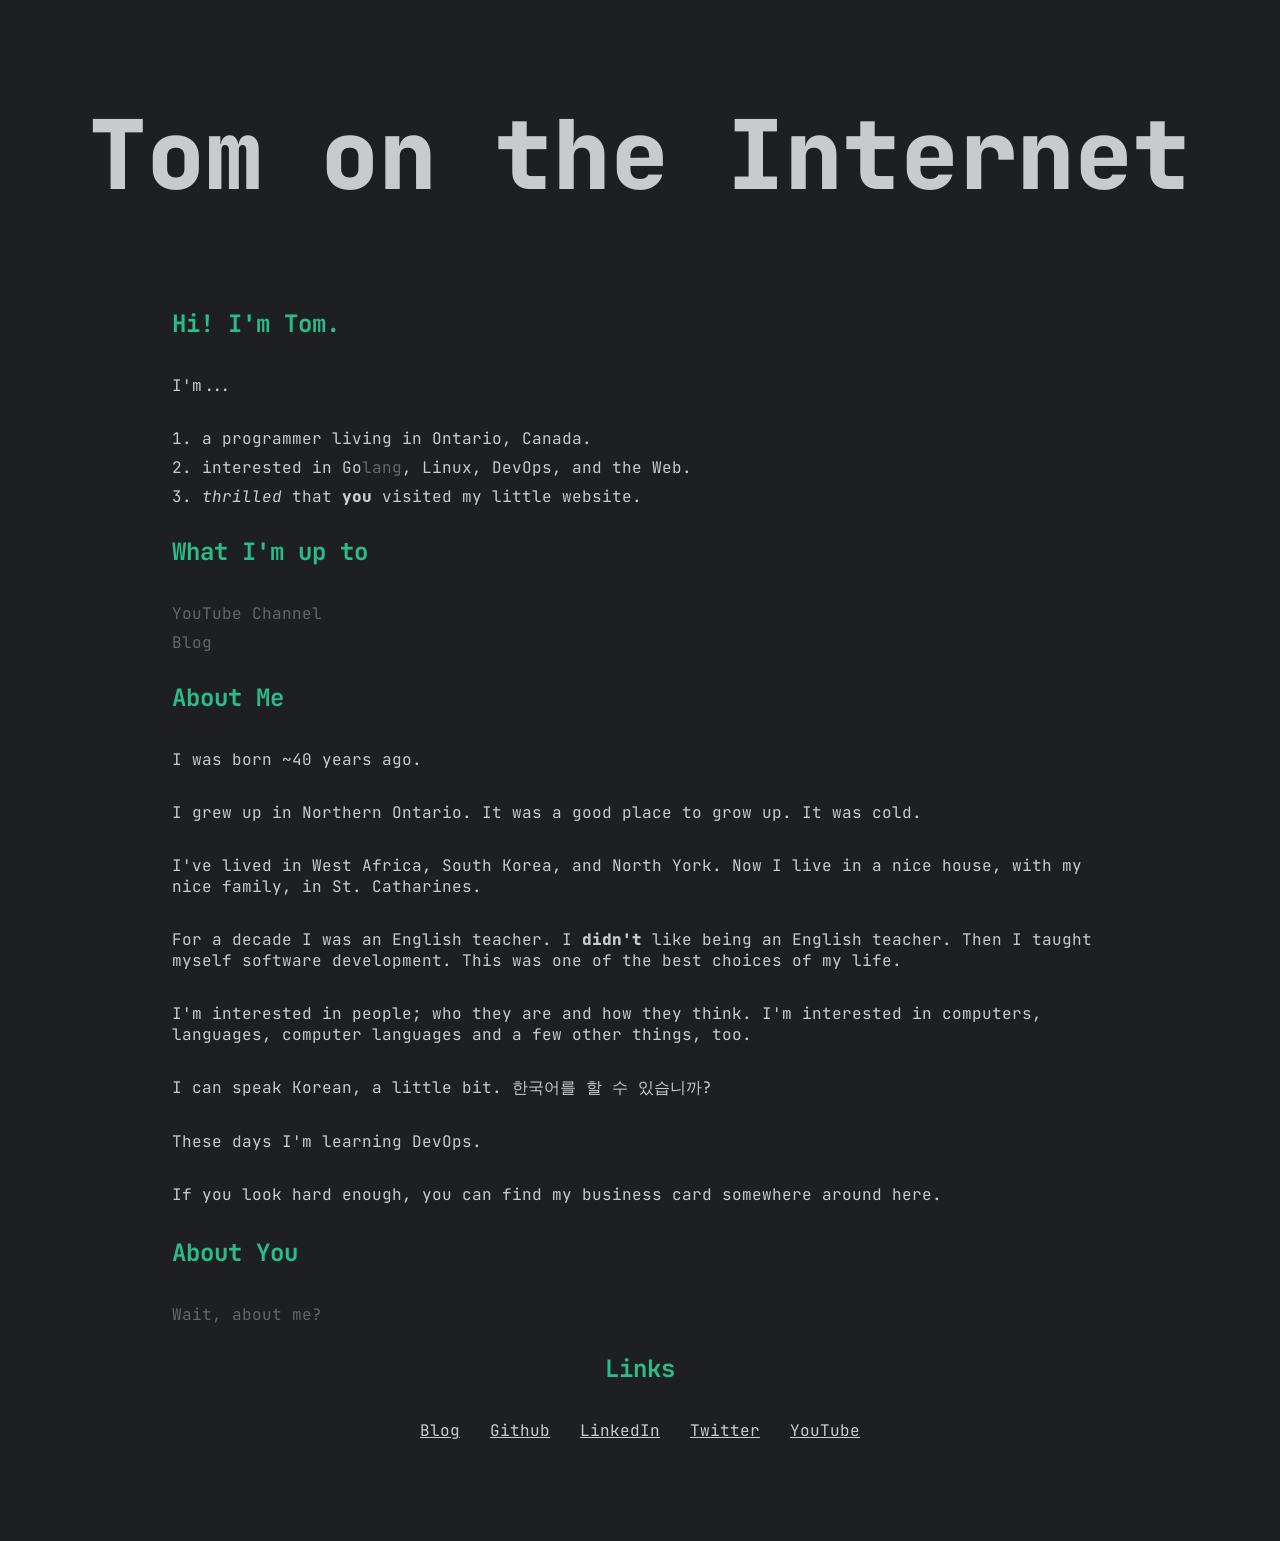
==== index.html @ e5436bb9 "change header" ====
<!DOCTYPE html>
<html lang="en">
    <head>
        <title>Tom on the Internet</title>
        <meta charset="UTF-8" />
        <meta name="viewport" content="width=device-width, initial-scale=1" />
        <link href="reset.css" rel="stylesheet" />
        <link href="style.css" rel="stylesheet" />
        <script defer src="ua-parser.min.js"></script>
        <script defer src="app.js"></script>
    </head>

    <body>
        <header>
            <h1 title="Tom on the Internet">Tom on the Internet</h1>
        </header>
        <main>
            <section id="introduction">
                <h2>Hi! I'm Tom.</h2>
                <p>I'm...</p>
                <ol>
                    <li>a programmer living in Ontario, Canada.</li>
                    <li
                        >interested in Go<span class="dim">lang</span>, Linux,
                        DevOps, and the Web.
                    </li>
                    <li
                        ><em>thrilled</em> that <strong>you</strong> visited my
                        little website.
                    </li>
                </ol>
            </section>
            <section id="projects">
                <h2>What I'm up to</h2>
                <ul>
                    <li>
                        <details>
                            <summary>YouTube Channel</summary>
                            <p>
                                I make videos about Linux, Vim, the command
                                line, bash, software development, etc.
                            </p>
                            <p>
                                <a
                                    href="https://www.youtube.com/channel/UC2NXVB__-v-hf-l6wcg1zjQ"
                                    >Check out my YouTube Channel</a
                                >
                            </p>
                            <video autoplay loop muted>
                                <source
                                    src="assets/youtube.webm"
                                    type="video/webm"
                                />
                            </video>
                        </details>
                    </li>
                    <li>
                        <details>
                            <summary>Blog</summary>
                            <p>
                                I write about Linux, Colemak, books, podcasts,
                                programming, technology, and me.
                            </p>
                            <p>
                                <a href="https://blog.tomontheinternet.com"
                                    >Read Tom's Blog</a
                                >
                            </p>

                            <video autoplay loop muted>
                                <source
                                    src="assets/blog.webm"
                                    type="video/webm"
                                />
                            </video>
                        </details>
                    </li>
            </section>
            <section id="about-me">
                <h2>About Me</h2>
                <p>I was born ~40 years ago.</p>
                <p>
                    I grew up in Northern Ontario. It was a good place to grow
                    up. It was cold.
                </p>
                <p>
                    I've lived in West Africa, South Korea, and North York. Now
                    I live in a nice house, with my nice family, in St.
                    Catharines.
                </p>
                <p>
                    For a decade I was an English teacher. I
                    <strong>didn't</strong> like being an English teacher. Then
                    I taught myself software development. This was one of the
                    best choices of my life.
                </p>
                <p>
                    I'm interested in people; who they are and how they think.
                    I'm interested in computers, languages, computer languages
                    and a few other things, too.
                </p>
                <p>
                    I can speak Korean, a little bit. 한국어를 할 수 있습니까?
                </p>
                <p>These days I'm learning DevOps. </p>
                <p
                    >If you look hard enough, you can find my business card
                    somewhere around here.</p
                >
            </section>
            <section class="hide" id="about-you">
                <h2 title="About You">About You</h2>
                <details>
                    <summary>Wait, about me?</summary>

                    <p>You're a smart person. You care.</p>
                    <p><span id="about-you-os"></span></p>
                    <p
                        >You also wonder how I know you are in
                        <span id="about-you-country"></span>. Maybe a lucky
                        guess?
                    </p>
                    <p
                        >You squint at your
                        <span id="about-you-browser"></span> browser and
                        wonder... is Tom watching me?
                    </p>
                    <p
                        >But don't worry. I don't know who you are and I don't
                        know you're in <span id="about-you-city"></span>.</p
                    >
                    <p
                        >I am so glad you decided to visit my website. You're
                        great.</p
                    >
                    <p
                        ><a href="https://www.youtube.com/watch?v=aO3cUDJxKa0"
                            >How do you know about me?</a
                        ></p
                    >
                </details>
            </section>
        </main>
        <footer>
            <h2>Links</h2>
            <a href="https://blog.tomontheinternet.com">Blog</a>
            <a href="https://github.com/tom-on-the-internet">Github</a>
            <a href="https://www.linkedin.com/in/thomaspatricksteven/"
                >LinkedIn</a
            >
            <a href="https://twitter.com/tom_on_the_net">Twitter</a>
            <a href="https://www.youtube.com/channel/UC2NXVB__-v-hf-l6wcg1zjQ">
                YouTube
            </a>
        </footer>
    </body>
</html>
---- style.css ----
@import url('https://fonts.googleapis.com/css2?family=JetBrains+Mono:ital,wght@0,400;0,700;0,800;1,400&display=swap');

:root {
    --main-bg-color: #1d1f21;
    --accent-color: #2bbc8a;
    --main-color: #c9cacc;
    --dim-color: #666666;
    --default-spacing: 0.5em;
    --glitch-bg-color: #4242e6;
}

body {
    background-color: var(--main-bg-color);
    color: var(--main-color);
    font-family: 'JetBrains Mono', monospace;
}

header {
    font-weight: 900;
    min-height: 20vh;
    display: flex;
    padding: 0 2em;
    justify-content: center;
    align-items: center;
    margin: 4em 0;
}

section {
    margin-bottom: 1.8em;
}

h1 {
    font-size: 6em;
}

h2 {
    color: var(--accent-color);
    font-weight: 700;
    font-size: 1.5em;
    margin-bottom: 1.5em;
}

a {
    cursor: pointer;
    text-decoration: underline;
}

p {
    margin-bottom: 2em;
}

main {
    max-width: 1000px;
    padding: 0 2em;
    margin: 0 auto;
}

summary {
    cursor: pointer;
    color: var(--dim-color);
    list-style-type: none;
}

summary::-webkit-details-marker {
    display: none; /* Chrome */
}

details summary:hover {
    color: var(--accent-color);
}

details[open] summary {
    color: var(--accent-color);
    text-decoration: none;
    margin-bottom: 2em;
}

details[open] {
    margin-top: 2em;
    margin-bottom: 2em;
}

ol {
    list-style: decimal inside;
}

li {
    margin-bottom: 0.5em;
}

em {
    font-style: italic;
}

strong {
    font-weight: 800;
}

footer {
    text-align: center;
    margin-bottom: 100px;
}

footer > a {
    margin: 20px 10px;
}

video {
    display: block;
    width: 100%;
    height: 400px;
}

.dim {
    color: var(--dim-color);
}

.accent {
    color: var(--accent-color);
}

.hide {
    display: none;
}

@media (max-width: 1000px) {
    h1 {
        font-size: 3em;
    }

    footer {
        text-align: left;
        padding: 0 2em;
    }

    footer > a {
        display: block;
        margin: 20px 0px;
    }
}

.glitch {
    animation: glitch 1s linear infinite;
}

@keyframes glitch {
    2%,
    64% {
        transform: translate(2px, 0) skew(0deg);
    }
    4%,
    60% {
        transform: translate(-2px, 0) skew(0deg);
    }
    62% {
        transform: translate(0, 0) skew(5deg);
    }
}

.glitch:before,
.glitch:after {
    content: attr(title);
    position: absolute;
    left: 0;
}

.glitch:before {
    animation: glitchTop 1s linear infinite;
    clip-path: polygon(0 0, 100% 0, 100% 33%, 0 33%);
    -webkit-clip-path: polygon(0 0, 100% 0, 100% 33%, 0 33%);
}

@keyframes glitchTop {
    2%,
    64% {
        transform: translate(2px, -2px);
    }
    4%,
    60% {
        transform: translate(-2px, 2px);
    }
    62% {
        transform: translate(13px, -1px) skew(-13deg);
    }
}

.glitch:after {
    animation: glitchBottom 1.5s linear infinite;
    clip-path: polygon(0 67%, 100% 67%, 100% 100%, 0 100%);
    -webkit-clip-path: polygon(0 67%, 100% 67%, 100% 100%, 0 100%);
}

@keyframes glitchBottom {
    2%,
    64% {
        transform: translate(-2px, 0);
    }
    4%,
    60% {
        transform: translate(-2px, 0);
    }
    62% {
        transform: translate(-22px, 5px) skew(21deg);
    }
}

@keyframes wiggle {
    0% {
        transform: rotate(0deg);
    }
    80% {
        transform: rotate(0deg);
    }
    85% {
        transform: rotate(5deg);
    }
    95% {
        transform: rotate(-5deg);
    }
    100% {
        transform: rotate(0deg);
    }
}

.wiggle {
    animation: wiggle 1.5s;
}
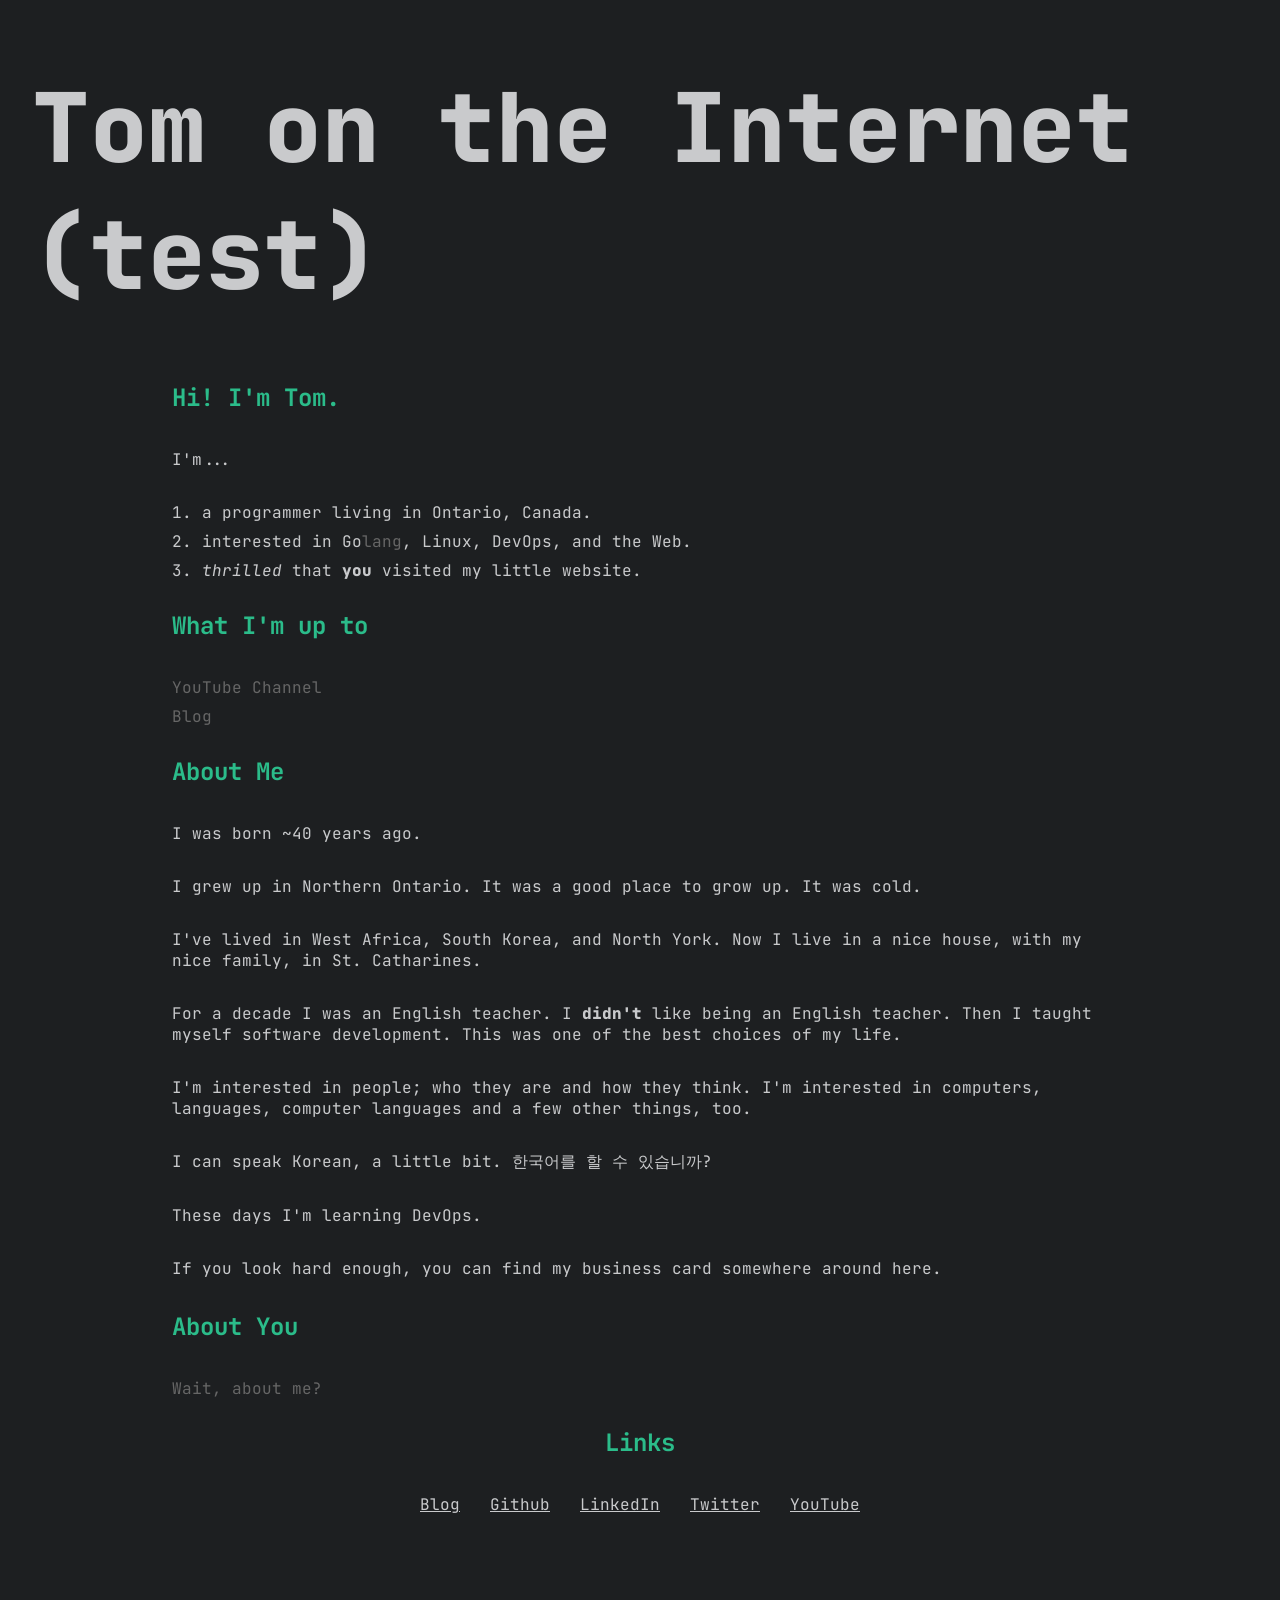
==== commit 0164fed5: "test" ====
--- a/index.html
+++ b/index.html
@@ -12,7 +12,7 @@
 
     <body>
         <header>
-            <h1 title="Tom on the Internet">Tom on the Internet</h1>
+            <h1 title="Tom on the Internet">Tom on the Internet (test)</h1>
         </header>
         <main>
             <section id="introduction">
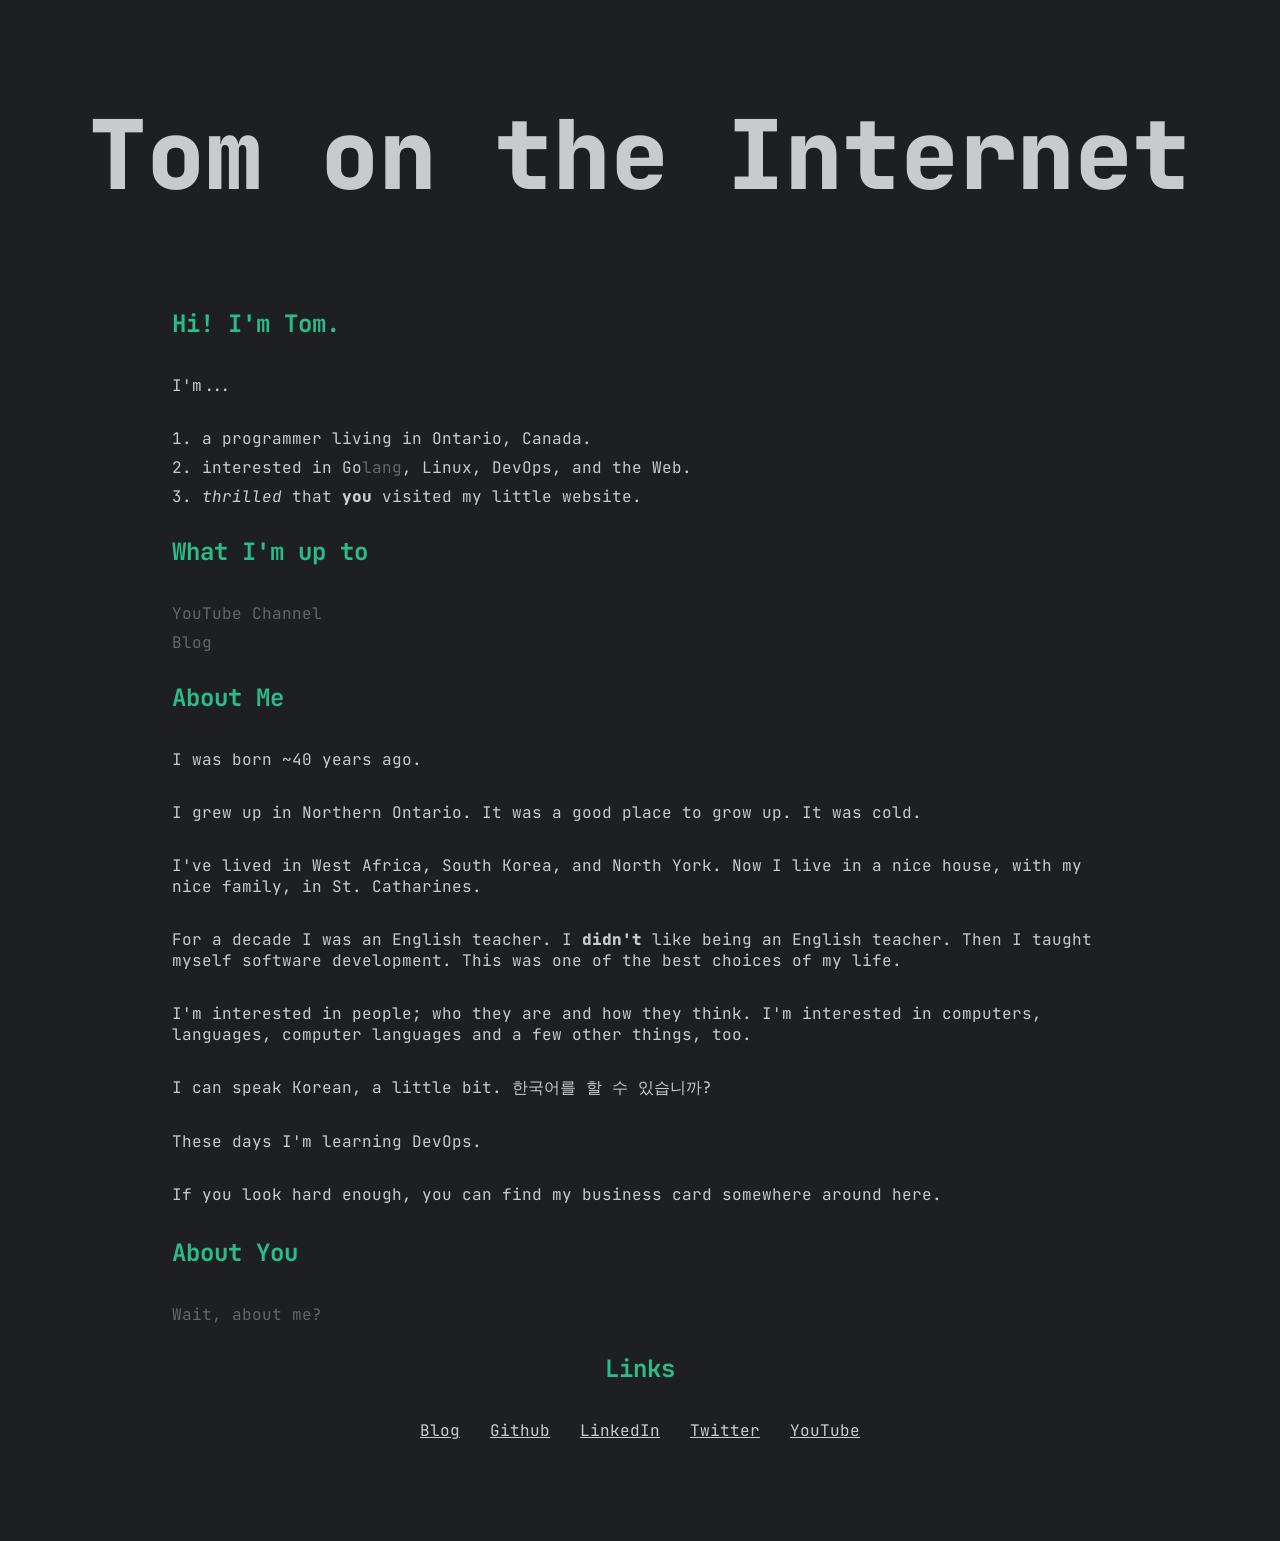
==== commit 9bfe8efe: "Revert "test" This reverts commit 0164fed581cec2a9597030d50479f227552537e0." ====
--- a/index.html
+++ b/index.html
@@ -12,7 +12,7 @@
 
     <body>
         <header>
-            <h1 title="Tom on the Internet">Tom on the Internet (test)</h1>
+            <h1 title="Tom on the Internet">Tom on the Internet</h1>
         </header>
         <main>
             <section id="introduction">
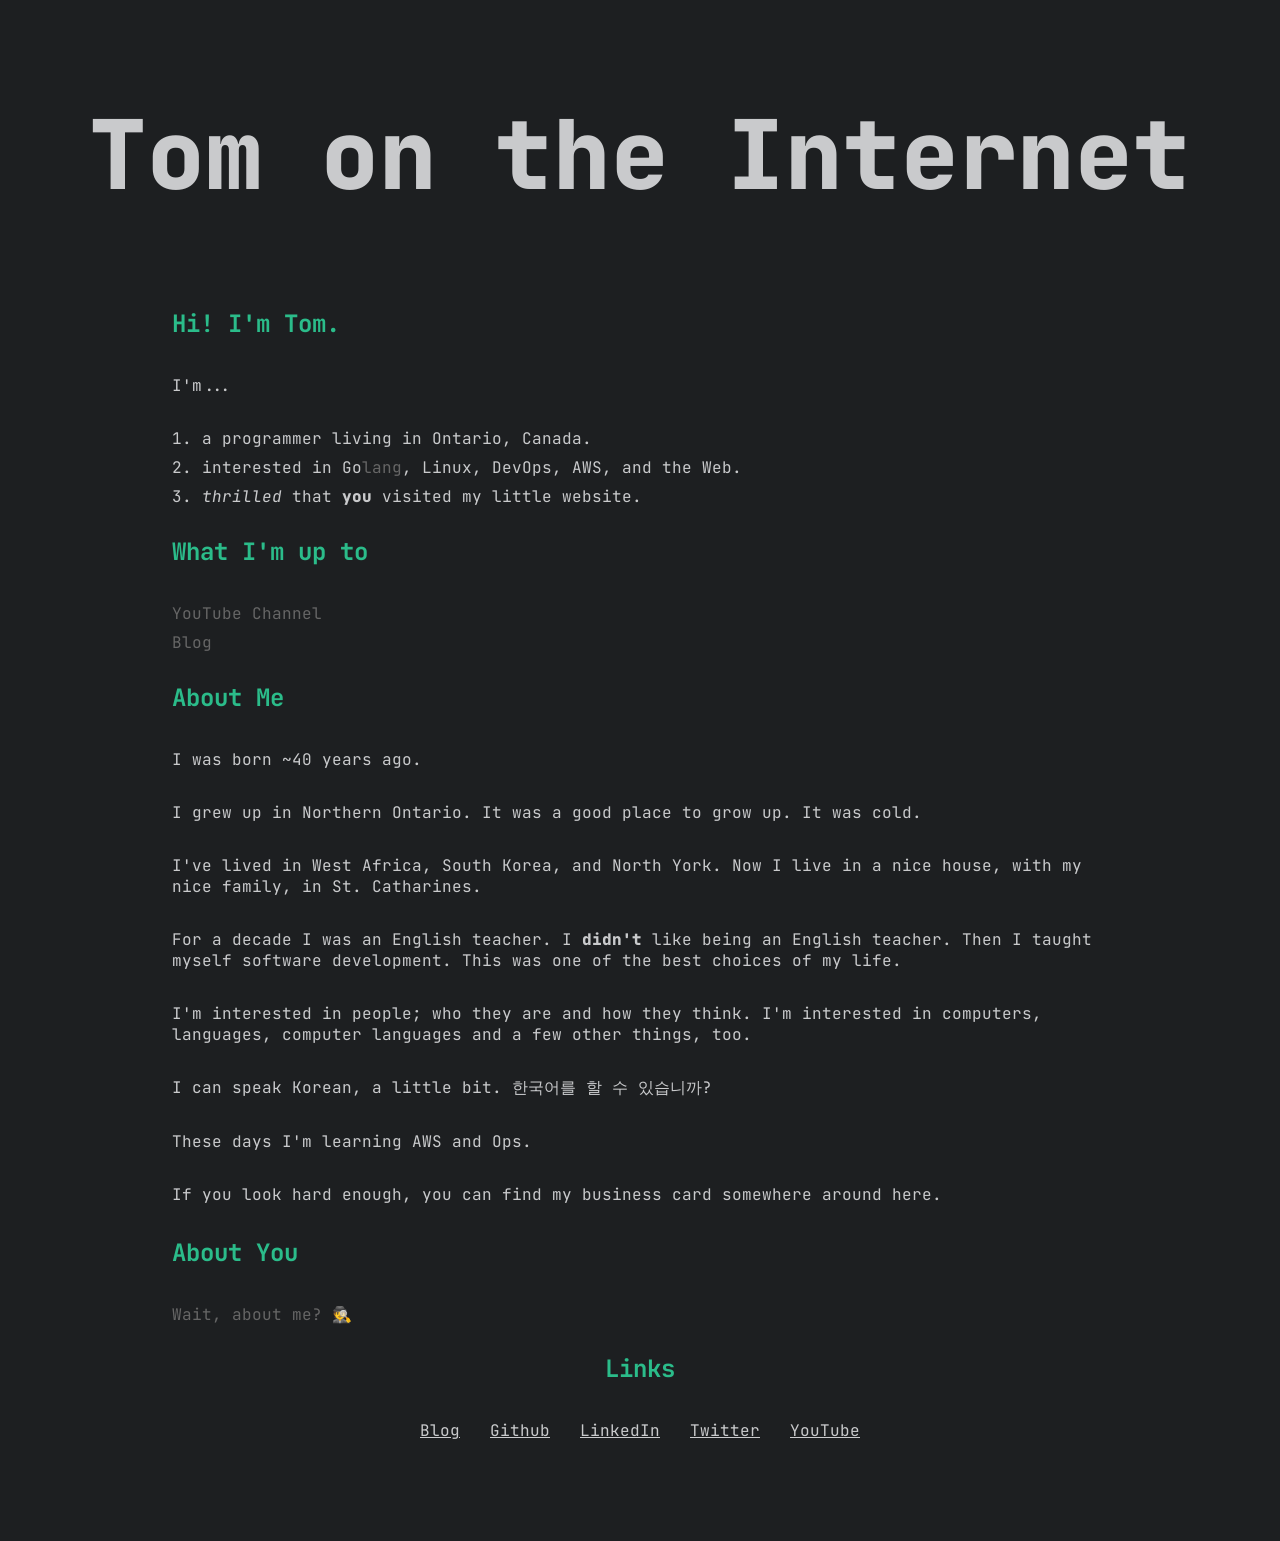
==== commit 14144284: "update" ====
--- a/index.html
+++ b/index.html
@@ -22,7 +22,7 @@
                     <li>a programmer living in Ontario, Canada.</li>
                     <li
                         >interested in Go<span class="dim">lang</span>, Linux,
-                        DevOps, and the Web.
+                        DevOps, AWS, and the Web.
                     </li>
                     <li
                         ><em>thrilled</em> that <strong>you</strong> visited my
@@ -102,7 +102,7 @@
                 <p>
                     I can speak Korean, a little bit. 한국어를 할 수 있습니까?
                 </p>
-                <p>These days I'm learning DevOps. </p>
+                <p>These days I'm learning AWS and Ops. </p>
                 <p
                     >If you look hard enough, you can find my business card
                     somewhere around here.</p
@@ -111,7 +111,7 @@
             <section class="hide" id="about-you">
                 <h2 title="About You">About You</h2>
                 <details>
-                    <summary>Wait, about me?</summary>
+                    <summary>Wait, about me? 🕵️</summary>
 
                     <p>You're a smart person. You care.</p>
                     <p><span id="about-you-os"></span></p>
@@ -146,8 +146,7 @@
             <a href="https://blog.tomontheinternet.com">Blog</a>
             <a href="https://github.com/tom-on-the-internet">Github</a>
             <a href="https://www.linkedin.com/in/thomaspatricksteven/"
-                >LinkedIn</a
-            >
+            >LinkedIn</a>
             <a href="https://twitter.com/tom_on_the_net">Twitter</a>
             <a href="https://www.youtube.com/channel/UC2NXVB__-v-hf-l6wcg1zjQ">
                 YouTube
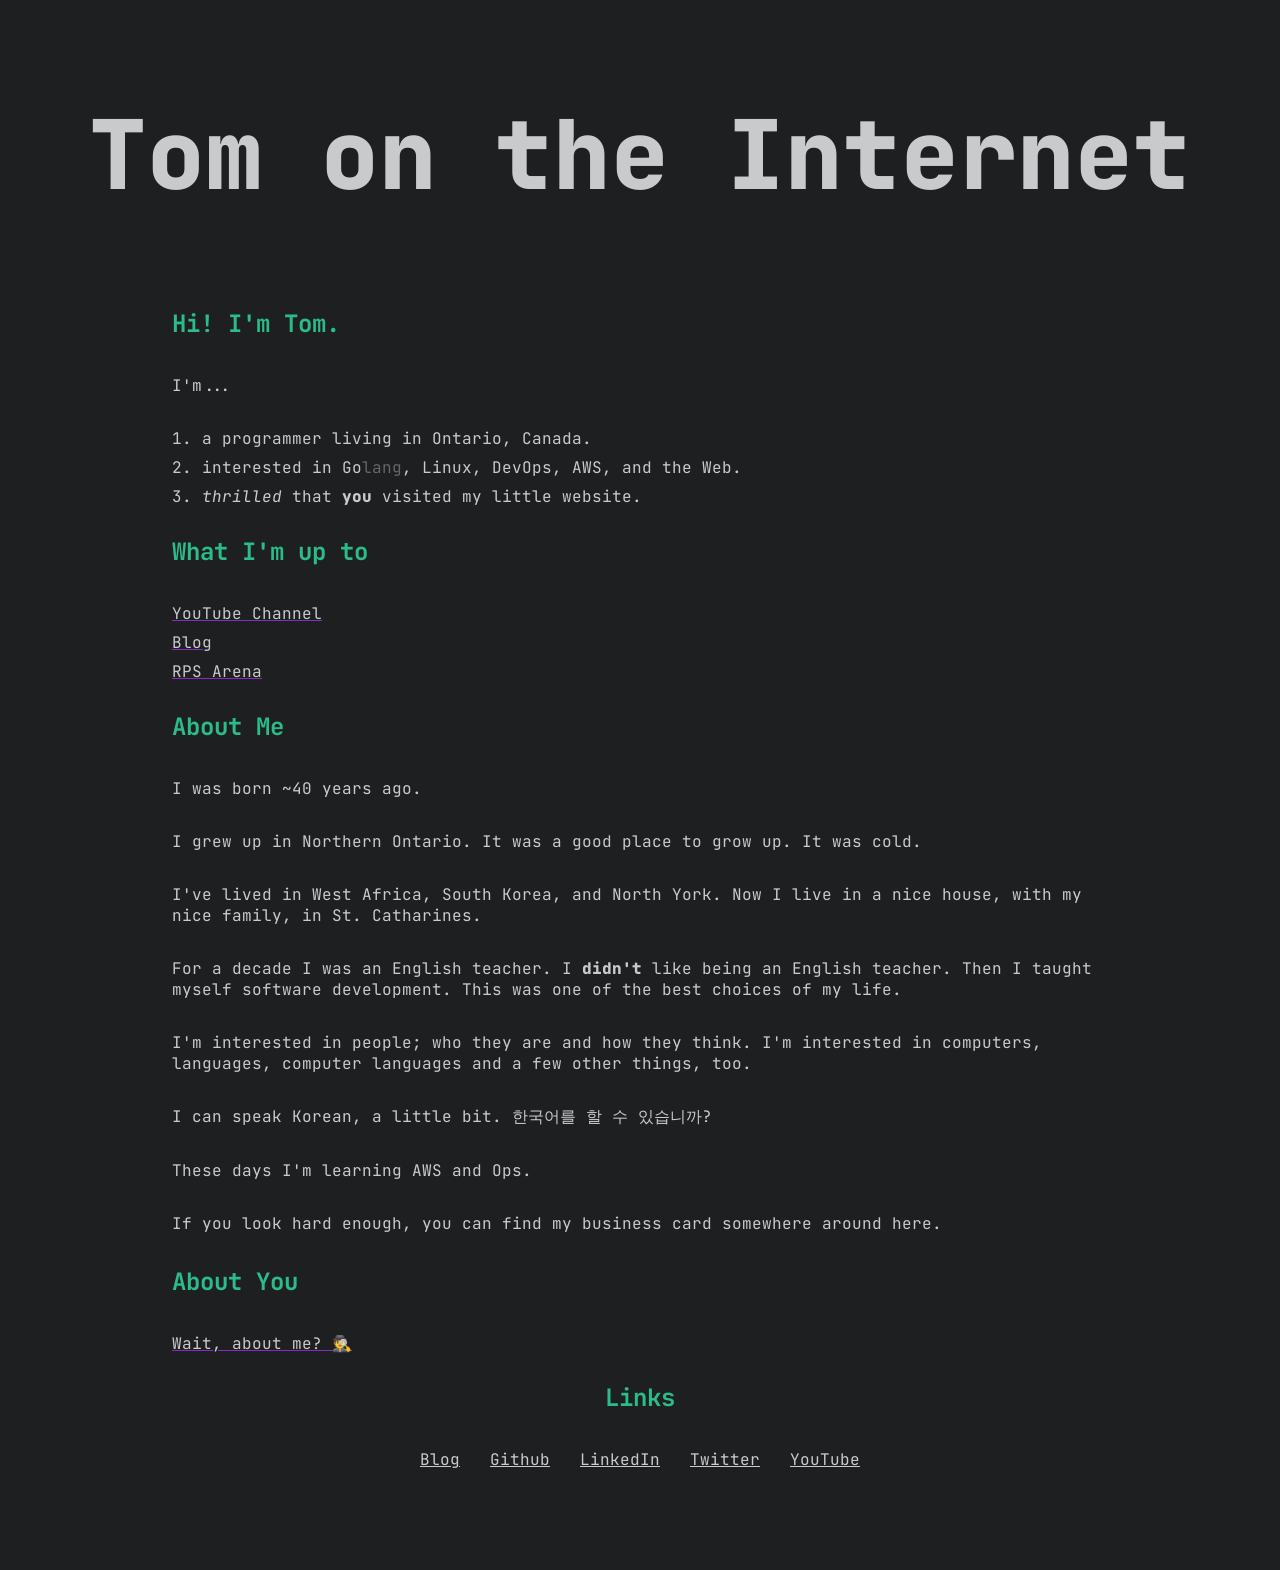
==== commit 1587c73e: "rps" ====
--- a/index.html
+++ b/index.html
@@ -75,6 +75,30 @@
                             </video>
                         </details>
                     </li>
+                    <li>
+                        <details>
+                            <summary>RPS Arena</summary>
+                            <p>
+                                For a while I got very interested in making
+                                games in the terminal. This is one of them. It's
+                                a Rock Paper Scissors Battle Royale. It's
+                                written in Go.
+                            </p>
+                            <p>
+                                <a
+                                    href="https://github.com/tom-on-the-internet/rps-arena"
+                                    >See RPS Arena on GitHub</a
+                                >
+                            </p>
+                            <video autoplay loop muted>
+                                <source
+                                    src="assets/rps-arena.webm"
+                                    type="video/webm"
+                                />
+                            </video>
+                        </details>
+                    </li>
+                </ul>
             </section>
             <section id="about-me">
                 <h2>About Me</h2>
@@ -146,7 +170,8 @@
             <a href="https://blog.tomontheinternet.com">Blog</a>
             <a href="https://github.com/tom-on-the-internet">Github</a>
             <a href="https://www.linkedin.com/in/thomaspatricksteven/"
-            >LinkedIn</a>
+                >LinkedIn</a
+            >
             <a href="https://twitter.com/tom_on_the_net">Twitter</a>
             <a href="https://www.youtube.com/channel/UC2NXVB__-v-hf-l6wcg1zjQ">
                 YouTube
--- a/style.css
+++ b/style.css
@@ -3,6 +3,7 @@
 :root {
     --main-bg-color: #1d1f21;
     --accent-color: #2bbc8a;
+    --summary-color: #8a2bbd;
     --main-color: #c9cacc;
     --dim-color: #666666;
     --default-spacing: 0.5em;
@@ -57,7 +58,7 @@
 
 summary {
     cursor: pointer;
-    color: var(--dim-color);
+    text-decoration: solid underline var(--summary-color);
     list-style-type: none;
 }
 
@@ -66,12 +67,9 @@
 }
 
 details summary:hover {
-    color: var(--accent-color);
 }
 
 details[open] summary {
-    color: var(--accent-color);
-    text-decoration: none;
     margin-bottom: 2em;
 }
 
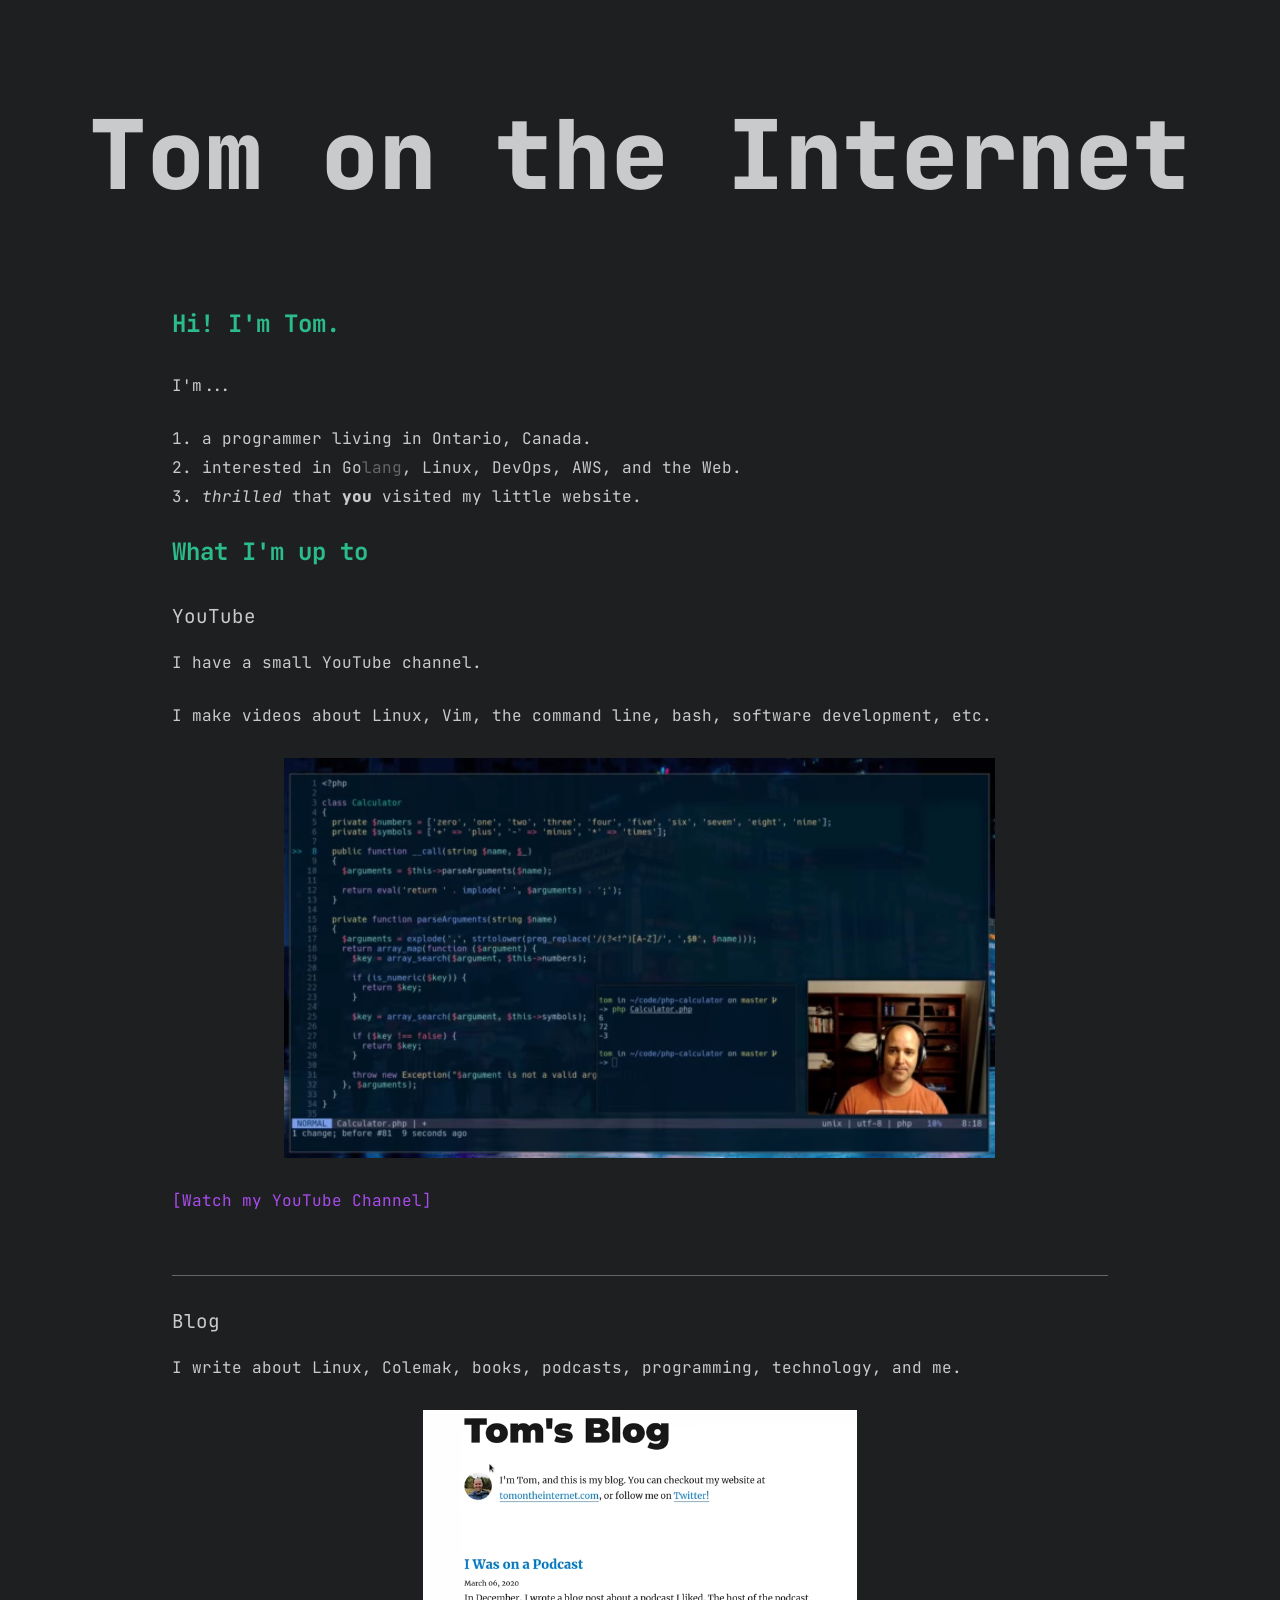
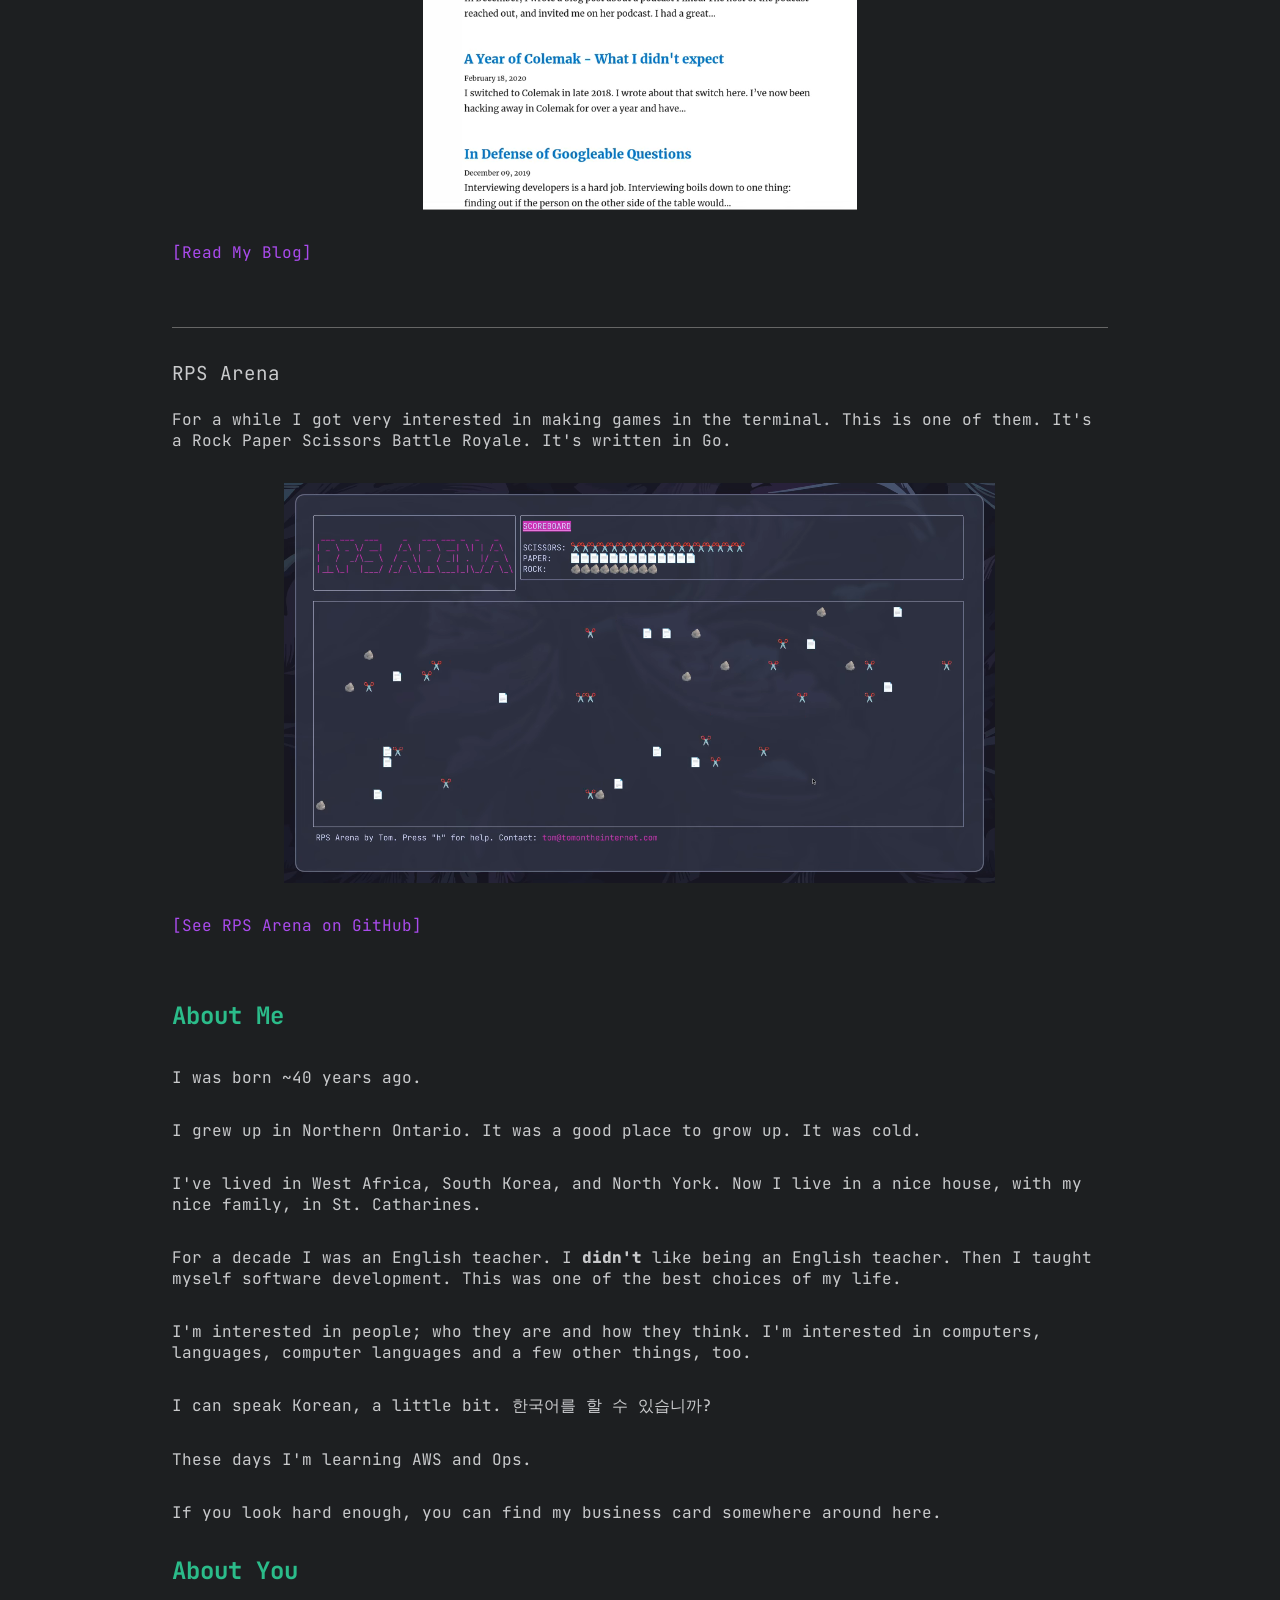
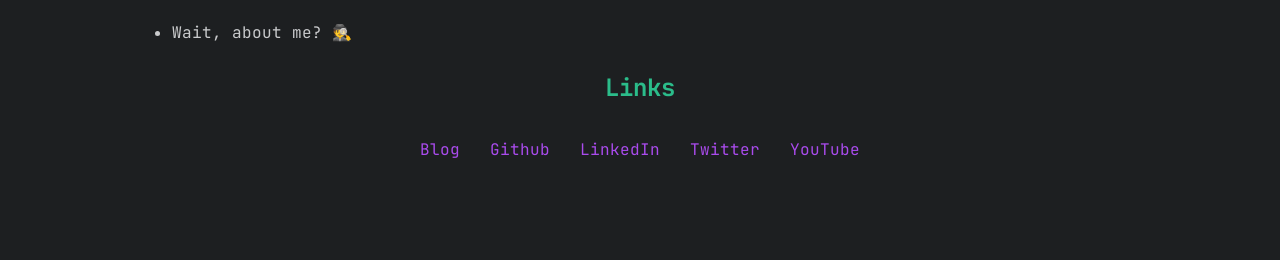
==== commit 8597754c: "unfurl" ====
--- a/index.html
+++ b/index.html
@@ -34,69 +34,63 @@
                 <h2>What I'm up to</h2>
                 <ul>
                     <li>
-                        <details>
-                            <summary>YouTube Channel</summary>
-                            <p>
-                                I make videos about Linux, Vim, the command
-                                line, bash, software development, etc.
-                            </p>
-                            <p>
-                                <a
-                                    href="https://www.youtube.com/channel/UC2NXVB__-v-hf-l6wcg1zjQ"
-                                    >Check out my YouTube Channel</a
-                                >
-                            </p>
-                            <video autoplay loop muted>
-                                <source
-                                    src="assets/youtube.webm"
-                                    type="video/webm"
-                                />
-                            </video>
-                        </details>
+                        <h3>YouTube</h3>
+                        <p>I have a small YouTube channel.</p>
+                        <p>
+                            I make videos about Linux, Vim, the command line,
+                            bash, software development, etc.
+                        </p>
+                        <p> </p>
+                        <video autoplay loop muted>
+                            <source
+                                src="assets/youtube.webm"
+                                type="video/webm"
+                            />
+                        </video>
+                        <p>
+                            <a
+                                href="https://www.youtube.com/channel/UC2NXVB__-v-hf-l6wcg1zjQ"
+                                >[Watch my YouTube Channel]</a
+                            >
+                        </p>
                     </li>
+                    <hr />
                     <li>
-                        <details>
-                            <summary>Blog</summary>
-                            <p>
-                                I write about Linux, Colemak, books, podcasts,
-                                programming, technology, and me.
-                            </p>
-                            <p>
-                                <a href="https://blog.tomontheinternet.com"
-                                    >Read Tom's Blog</a
-                                >
-                            </p>
+                        <h3>Blog</h3>
+                        <p>
+                            I write about Linux, Colemak, books, podcasts,
+                            programming, technology, and me.
+                        </p>
 
-                            <video autoplay loop muted>
-                                <source
-                                    src="assets/blog.webm"
-                                    type="video/webm"
-                                />
-                            </video>
-                        </details>
+                        <video autoplay loop muted>
+                            <source src="assets/blog.webm" type="video/webm" />
+                        </video>
+                        <p>
+                            <a href="https://blog.tomontheinternet.com"
+                                >[Read My Blog]</a
+                            >
+                        </p>
                     </li>
+                    <hr />
                     <li>
-                        <details>
-                            <summary>RPS Arena</summary>
-                            <p>
-                                For a while I got very interested in making
-                                games in the terminal. This is one of them. It's
-                                a Rock Paper Scissors Battle Royale. It's
-                                written in Go.
-                            </p>
-                            <p>
-                                <a
-                                    href="https://github.com/tom-on-the-internet/rps-arena"
-                                    >See RPS Arena on GitHub</a
-                                >
-                            </p>
-                            <video autoplay loop muted>
-                                <source
-                                    src="assets/rps-arena.webm"
-                                    type="video/webm"
-                                />
-                            </video>
-                        </details>
+                        <h3>RPS Arena</h3>
+                        <p>
+                            For a while I got very interested in making games in
+                            the terminal. This is one of them. It's a Rock Paper
+                            Scissors Battle Royale. It's written in Go.
+                        </p>
+                        <video autoplay loop muted>
+                            <source
+                                src="assets/rps-arena.webm"
+                                type="video/webm"
+                            />
+                        </video>
+                        <p>
+                            <a
+                                href="https://github.com/tom-on-the-internet/rps-arena"
+                                >[See RPS Arena on GitHub]</a
+                            >
+                        </p>
                     </li>
                 </ul>
             </section>
--- a/style.css
+++ b/style.css
@@ -3,7 +3,7 @@
 :root {
     --main-bg-color: #1d1f21;
     --accent-color: #2bbc8a;
-    --summary-color: #8a2bbd;
+    --link-color: #aa4bed;
     --main-color: #c9cacc;
     --dim-color: #666666;
     --default-spacing: 0.5em;
@@ -41,9 +41,15 @@
     margin-bottom: 1.5em;
 }
 
+h3 {
+    font-size: 1.2em;
+    margin-bottom: 1.2em;
+}
+
 a {
     cursor: pointer;
-    text-decoration: underline;
+    color: var(--link-color);
+    /* text-decoration: solid underline var(--summary-color); */
 }
 
 p {
@@ -56,34 +62,16 @@
     margin: 0 auto;
 }
 
-summary {
-    cursor: pointer;
-    text-decoration: solid underline var(--summary-color);
-    list-style-type: none;
-}
-
-summary::-webkit-details-marker {
-    display: none; /* Chrome */
-}
-
-details summary:hover {
-}
-
-details[open] summary {
-    margin-bottom: 2em;
-}
-
-details[open] {
-    margin-top: 2em;
-    margin-bottom: 2em;
-}
-
 ol {
     list-style: decimal inside;
 }
 
 li {
     margin-bottom: 0.5em;
+}
+
+#projects li {
+    margin-bottom: 4em;
 }
 
 em {
@@ -107,6 +95,14 @@
     display: block;
     width: 100%;
     height: 400px;
+    margin: 2em 0;
+}
+
+hr {
+    border: 0;
+    height: 1px;
+    background: var(--dim-color);
+    margin: 2em 0;
 }
 
 .dim {
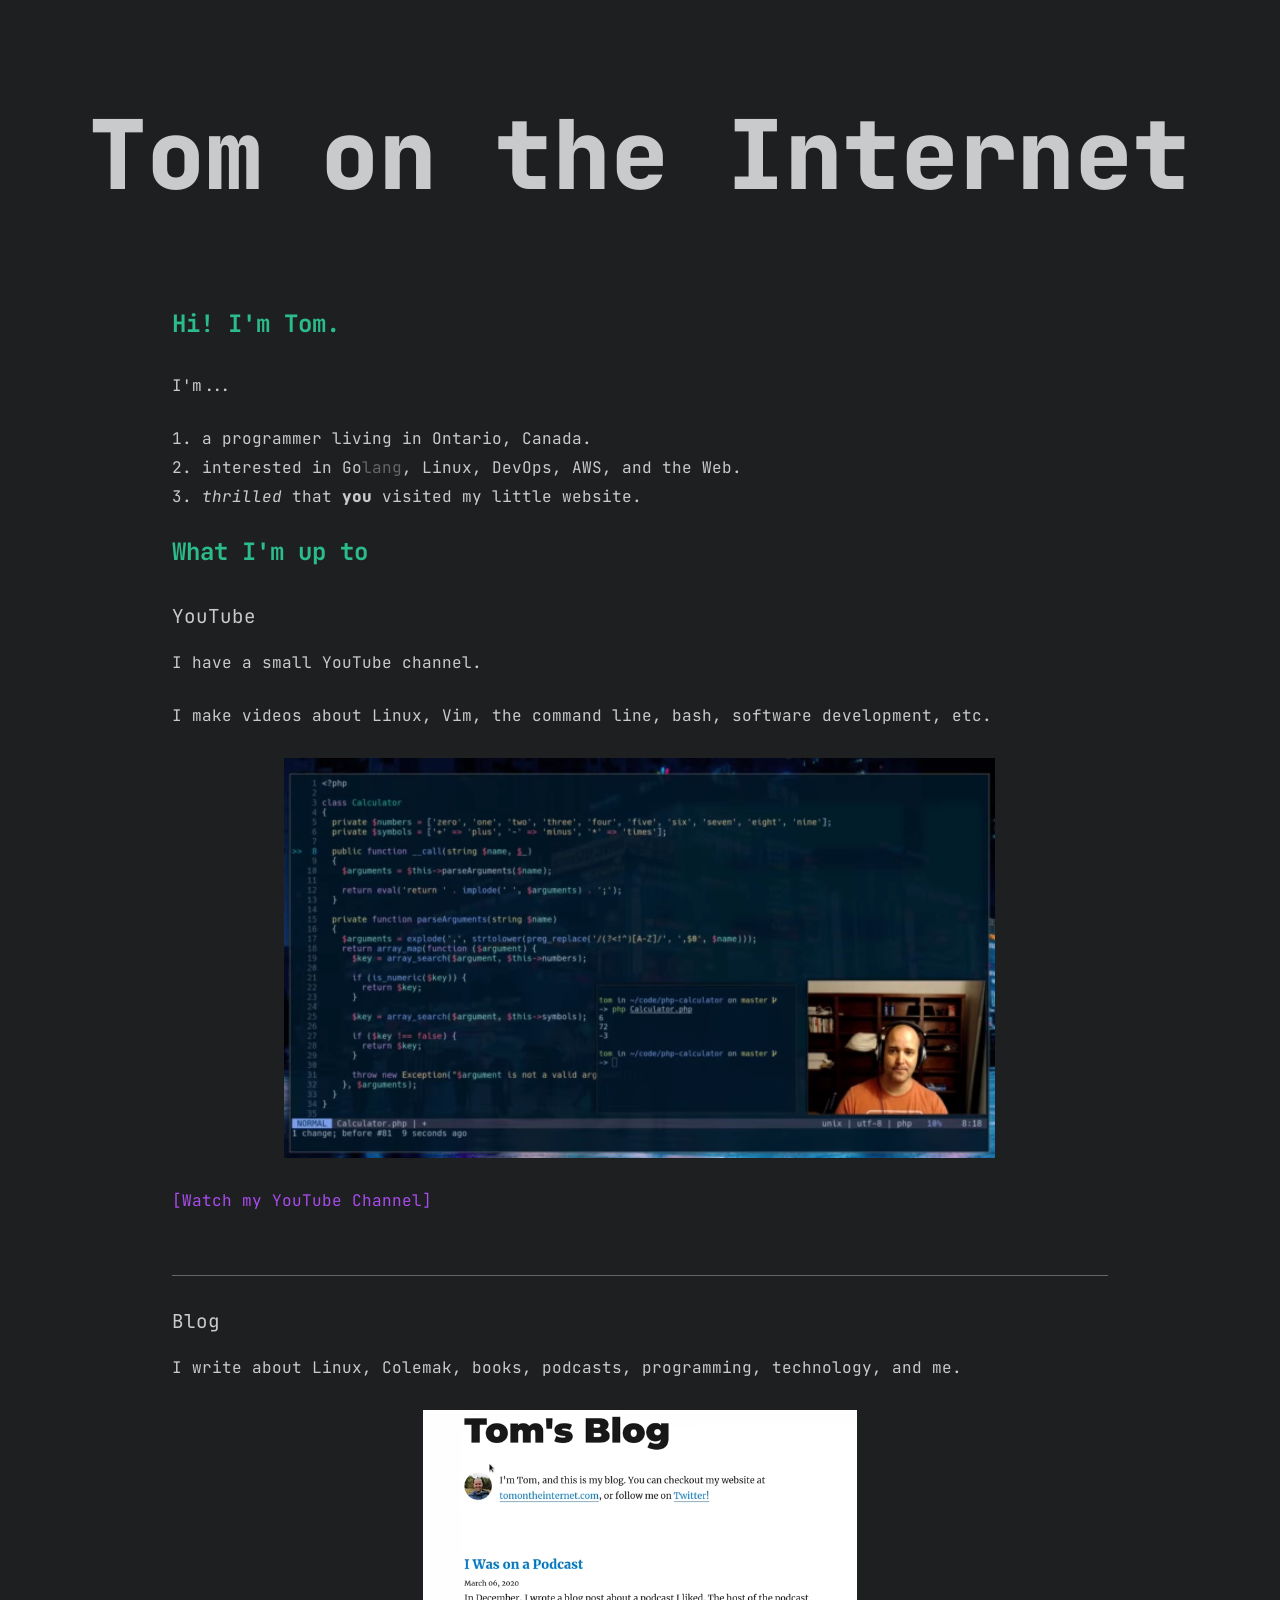
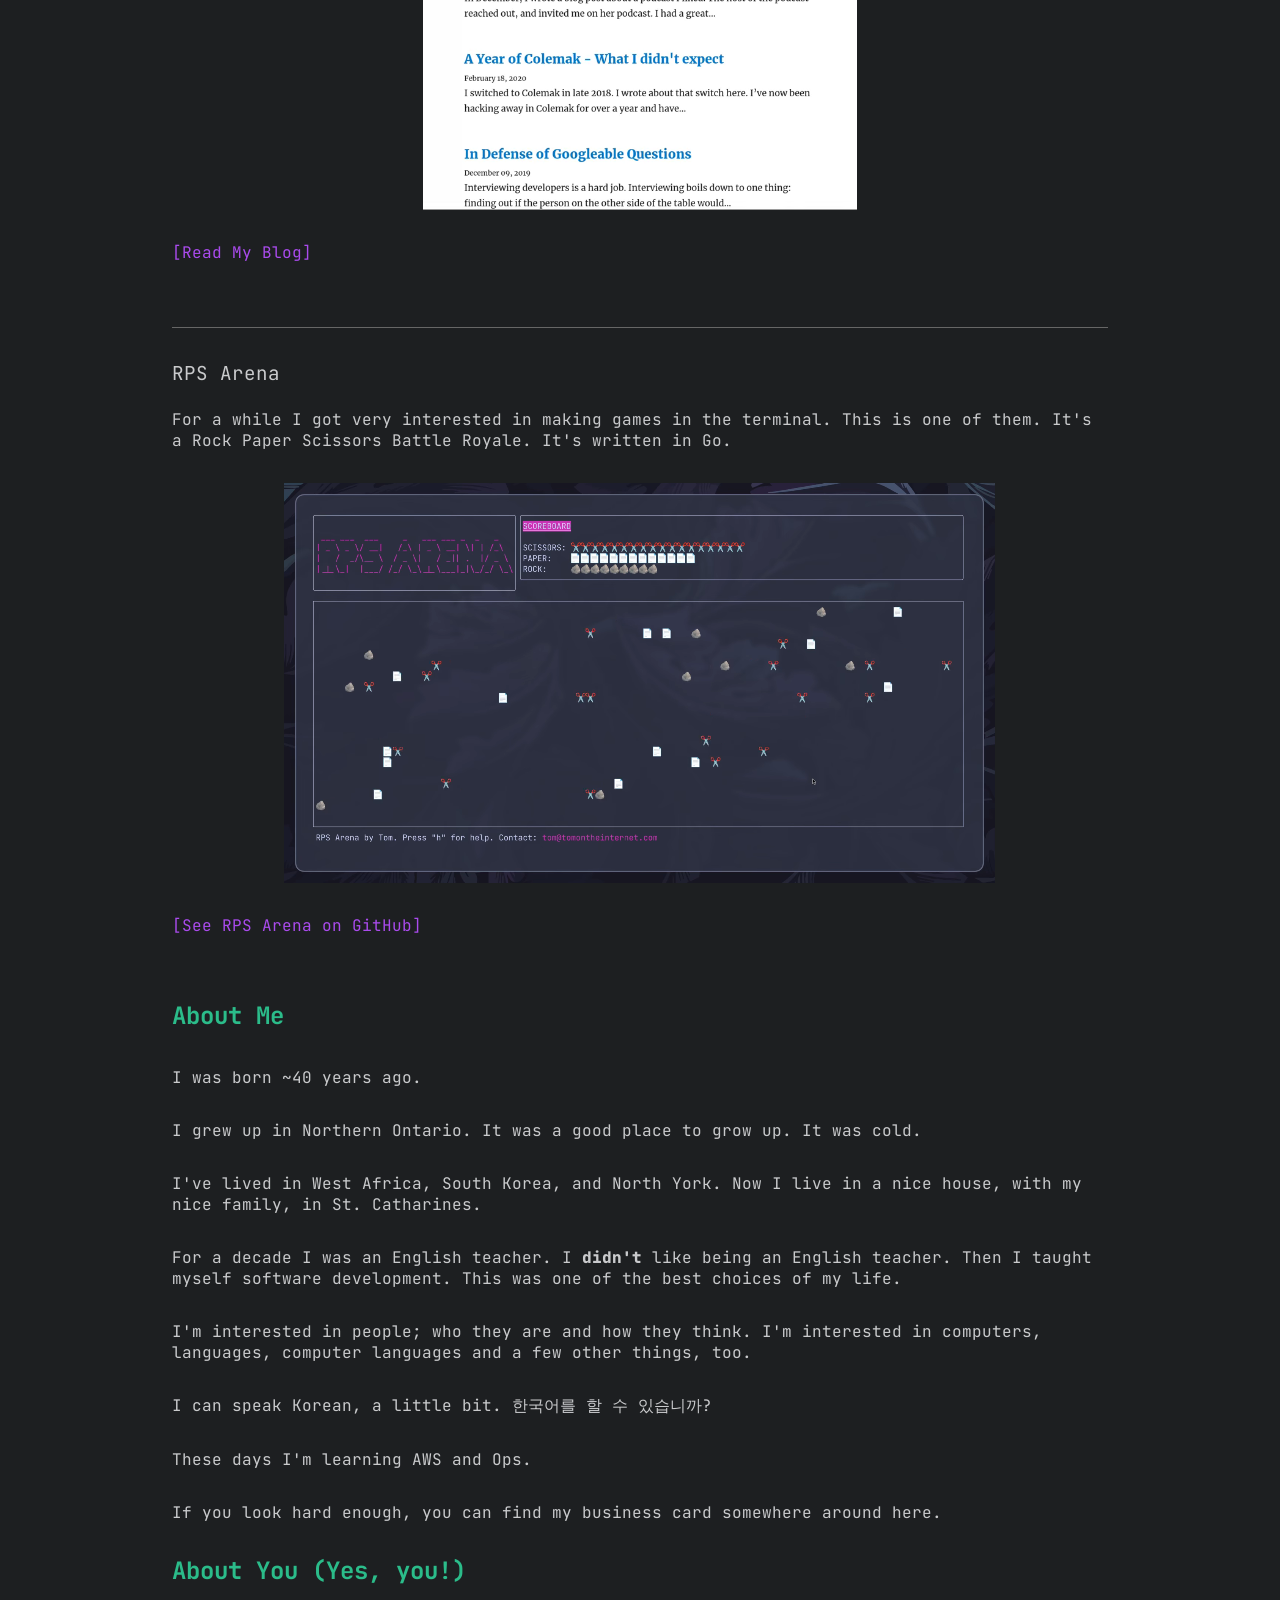
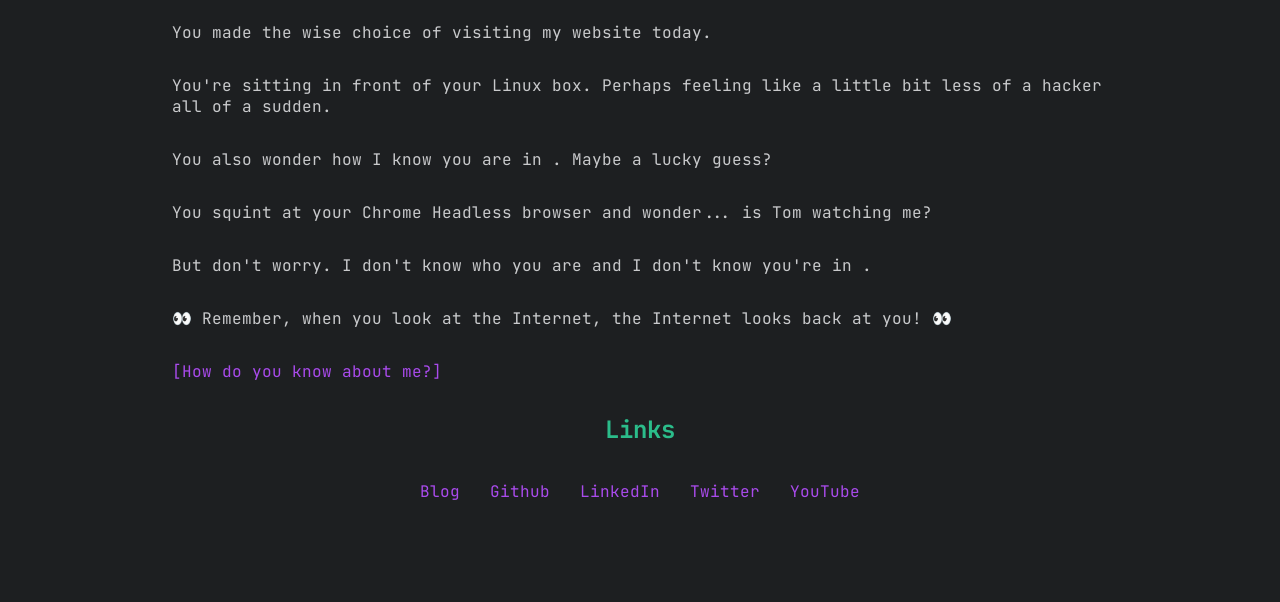
==== commit 689c867d: "glitch" ====
--- a/index.html
+++ b/index.html
@@ -127,36 +127,30 @@
                 >
             </section>
             <section class="hide" id="about-you">
-                <h2 title="About You">About You</h2>
-                <details>
-                    <summary>Wait, about me? 🕵️</summary>
-
-                    <p>You're a smart person. You care.</p>
-                    <p><span id="about-you-os"></span></p>
-                    <p
-                        >You also wonder how I know you are in
-                        <span id="about-you-country"></span>. Maybe a lucky
-                        guess?
-                    </p>
-                    <p
-                        >You squint at your
-                        <span id="about-you-browser"></span> browser and
-                        wonder... is Tom watching me?
-                    </p>
-                    <p
-                        >But don't worry. I don't know who you are and I don't
-                        know you're in <span id="about-you-city"></span>.</p
-                    >
-                    <p
-                        >I am so glad you decided to visit my website. You're
-                        great.</p
-                    >
-                    <p
-                        ><a href="https://www.youtube.com/watch?v=aO3cUDJxKa0"
-                            >How do you know about me?</a
-                        ></p
-                    >
-                </details>
+                <h2 title="About You">About You (Yes, you!)</h2>
+                <p>You made the wise choice of visiting my website today.</p>
+                <p><span id="about-you-os"></span></p>
+                <p
+                    >You also wonder how I know you are in
+                    <span id="about-you-country"></span>. Maybe a lucky guess?
+                </p>
+                <p
+                    >You squint at your
+                    <span id="about-you-browser"></span> browser and wonder...
+                    is Tom watching me?
+                </p>
+                <p
+                    >But don't worry. I don't know who you are and I don't know
+                    you're in <span id="about-you-city"></span>.</p
+                >
+                <p
+                    >👀 Remember, when you look at the Internet, the Internet looks back at you! 👀</p
+                >
+                <p
+                    ><a href="https://www.youtube.com/watch?v=aO3cUDJxKa0"
+                        >[How do you know about me?]</a
+                    ></p
+                >
             </section>
         </main>
         <footer>
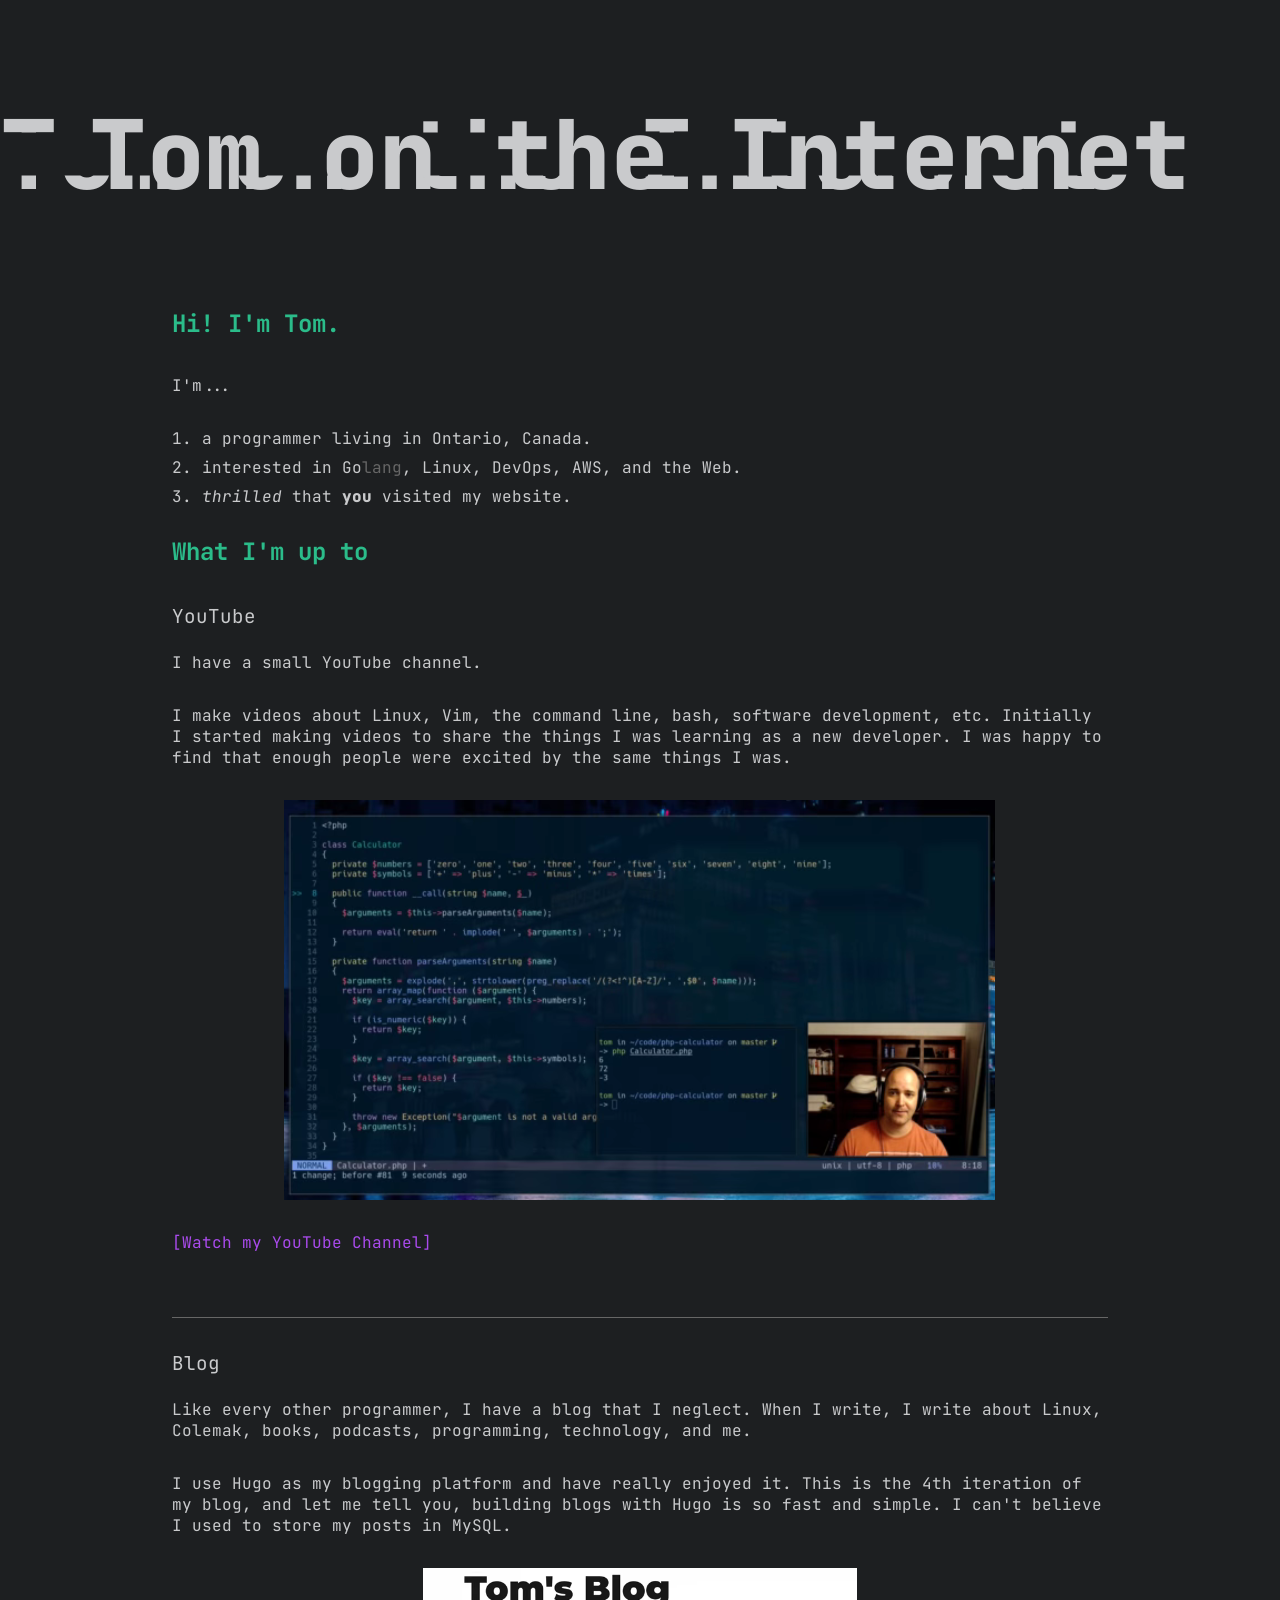
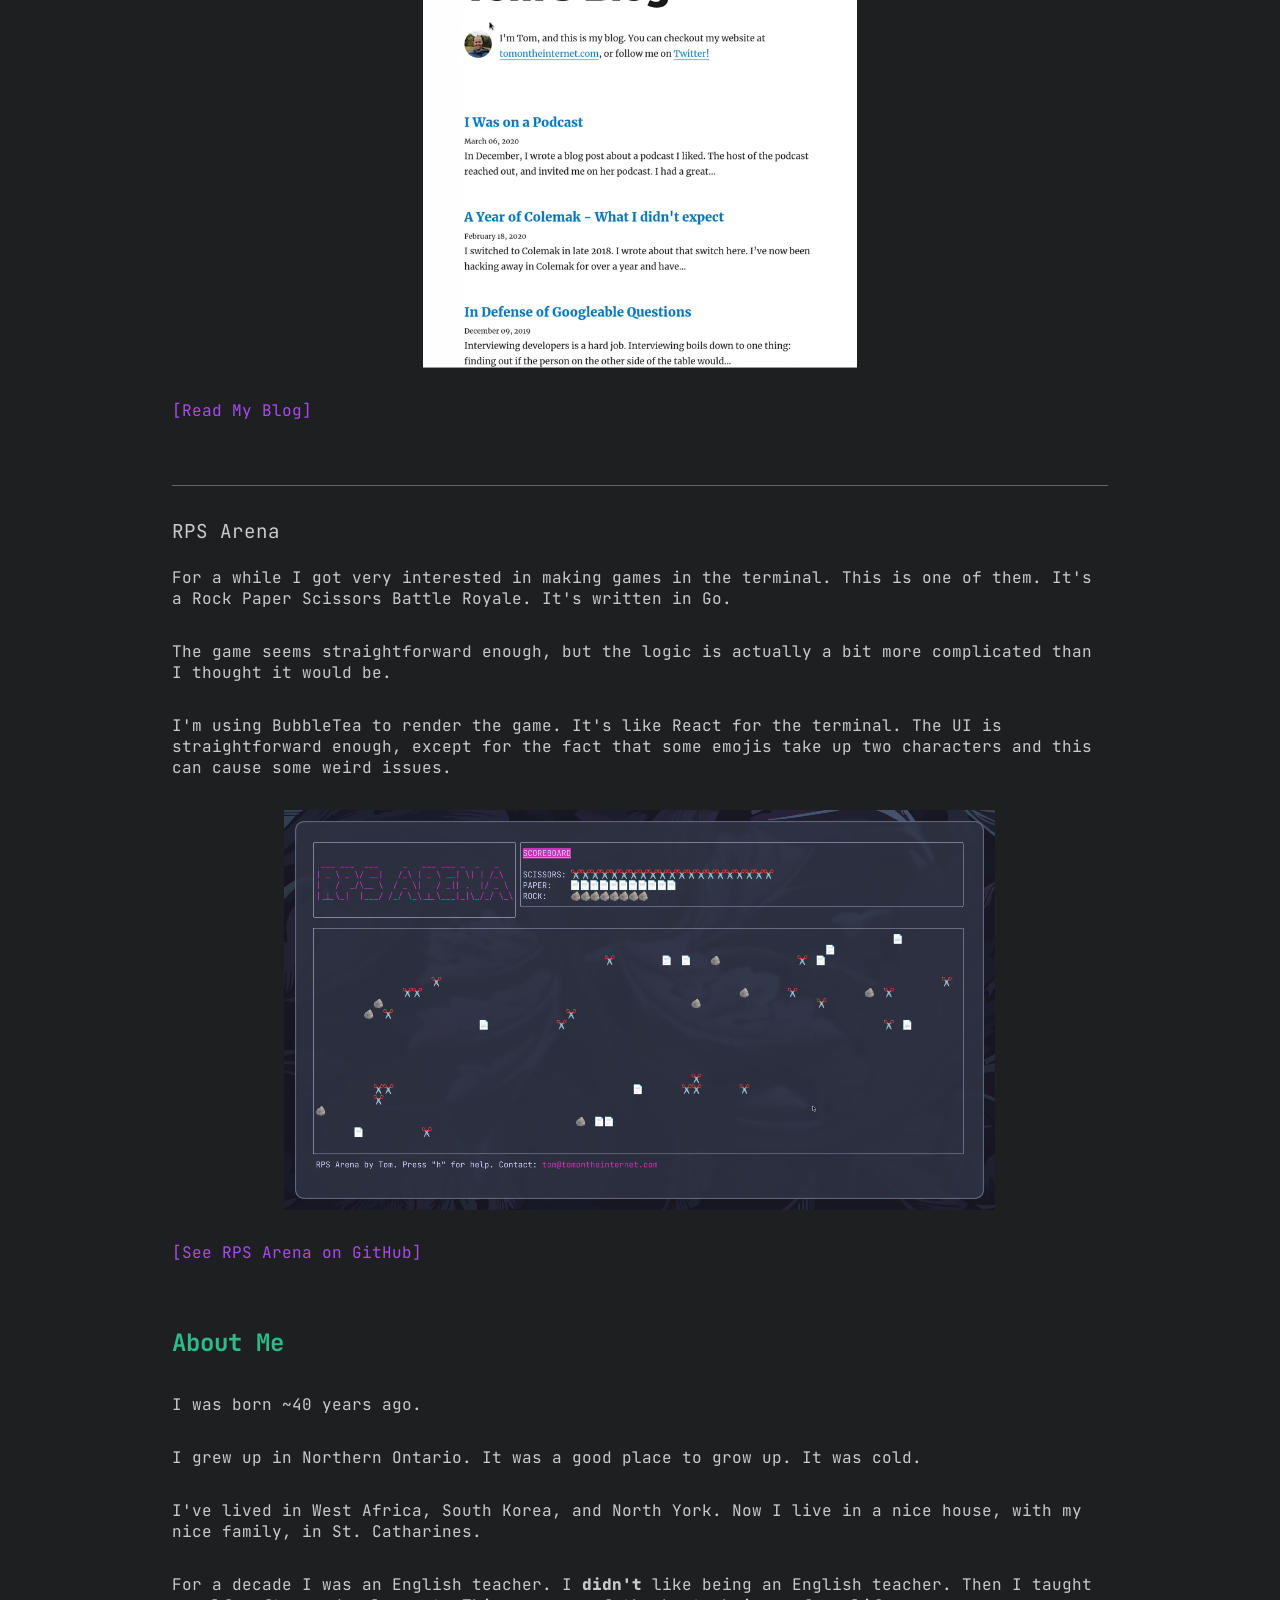
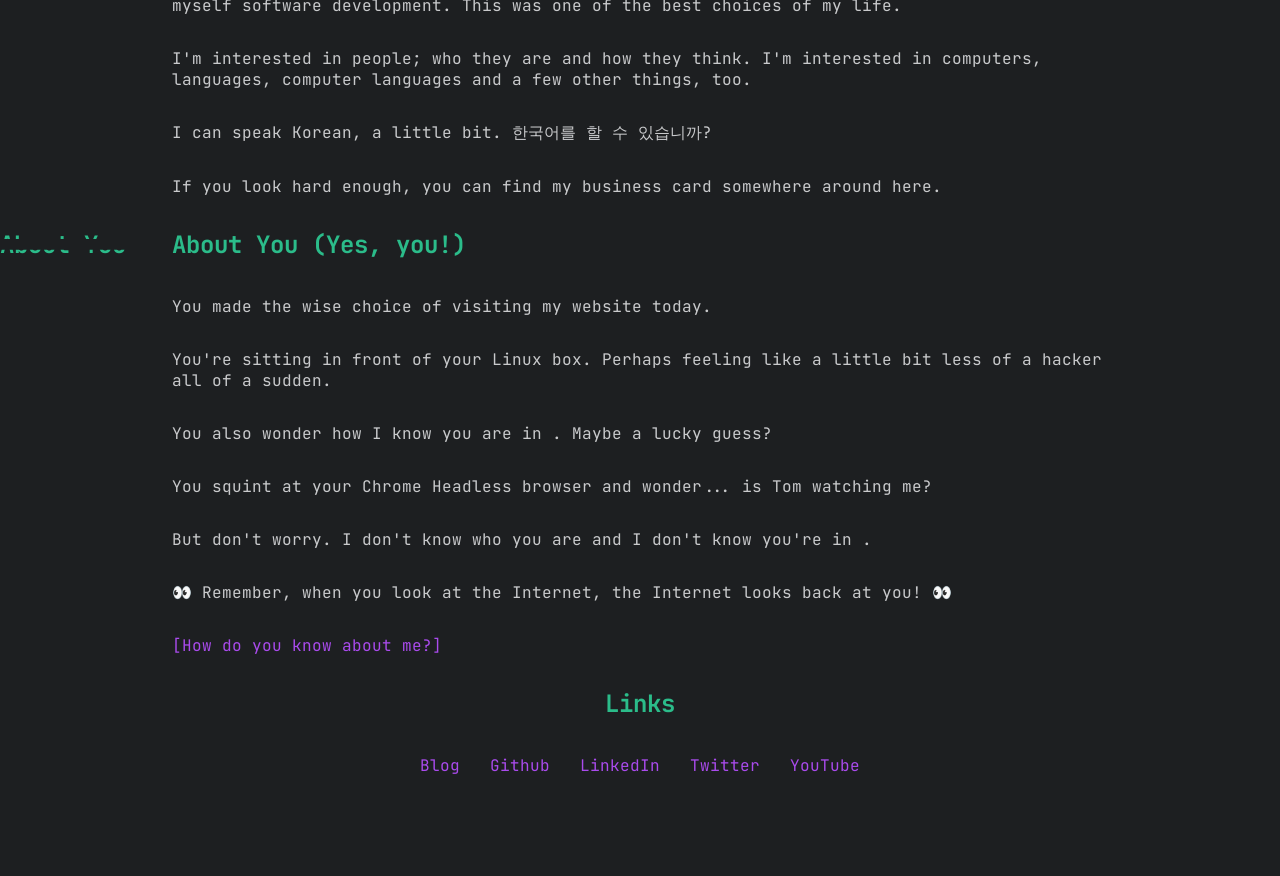
==== commit 5e0d6324: "flesh it out" ====
--- a/index.html
+++ b/index.html
@@ -26,7 +26,7 @@
                     </li>
                     <li
                         ><em>thrilled</em> that <strong>you</strong> visited my
-                        little website.
+                        website.
                     </li>
                 </ol>
             </section>
@@ -38,9 +38,11 @@
                         <p>I have a small YouTube channel.</p>
                         <p>
                             I make videos about Linux, Vim, the command line,
-                            bash, software development, etc.
-                        </p>
-                        <p> </p>
+                            bash, software development, etc. Initially I started
+                            making videos to share the things I was learning as
+                            a new developer. I was happy to find that enough
+                            people were excited by the same things I was.</p
+                        >
                         <video autoplay loop muted>
                             <source
                                 src="assets/youtube.webm"
@@ -58,9 +60,17 @@
                     <li>
                         <h3>Blog</h3>
                         <p>
-                            I write about Linux, Colemak, books, podcasts,
-                            programming, technology, and me.
+                            Like every other programmer, I have a blog that I
+                            neglect. When I write, I write about Linux, Colemak,
+                            books, podcasts, programming, technology, and me.
                         </p>
+                        <p
+                            >I use Hugo as my blogging platform and have really
+                            enjoyed it. This is the 4th iteration of my blog,
+                            and let me tell you, building blogs with Hugo is so
+                            fast and simple. I can't believe I used to store my
+                            posts in MySQL.</p
+                        >
 
                         <video autoplay loop muted>
                             <source src="assets/blog.webm" type="video/webm" />
@@ -78,6 +88,17 @@
                             For a while I got very interested in making games in
                             the terminal. This is one of them. It's a Rock Paper
                             Scissors Battle Royale. It's written in Go.
+                        </p>
+                        <p
+                            >The game seems straightforward enough, but the
+                            logic is actually a bit more complicated than I
+                            thought it would be.</p
+                        >
+                        <p
+                            >I'm using BubbleTea to render the game. It's like
+                            React for the terminal. The UI is straightforward
+                            enough, except for the fact that some emojis take up
+                            two characters and this can cause some weird issues.
                         </p>
                         <video autoplay loop muted>
                             <source
@@ -120,7 +141,6 @@
                 <p>
                     I can speak Korean, a little bit. 한국어를 할 수 있습니까?
                 </p>
-                <p>These days I'm learning AWS and Ops. </p>
                 <p
                     >If you look hard enough, you can find my business card
                     somewhere around here.</p
@@ -144,7 +164,8 @@
                     you're in <span id="about-you-city"></span>.</p
                 >
                 <p
-                    >👀 Remember, when you look at the Internet, the Internet looks back at you! 👀</p
+                    >👀 Remember, when you look at the Internet, the Internet
+                    looks back at you! 👀</p
                 >
                 <p
                     ><a href="https://www.youtube.com/watch?v=aO3cUDJxKa0"
--- a/style.css
+++ b/style.css
@@ -49,7 +49,6 @@
 a {
     cursor: pointer;
     color: var(--link-color);
-    /* text-decoration: solid underline var(--summary-color); */
 }
 
 p {
